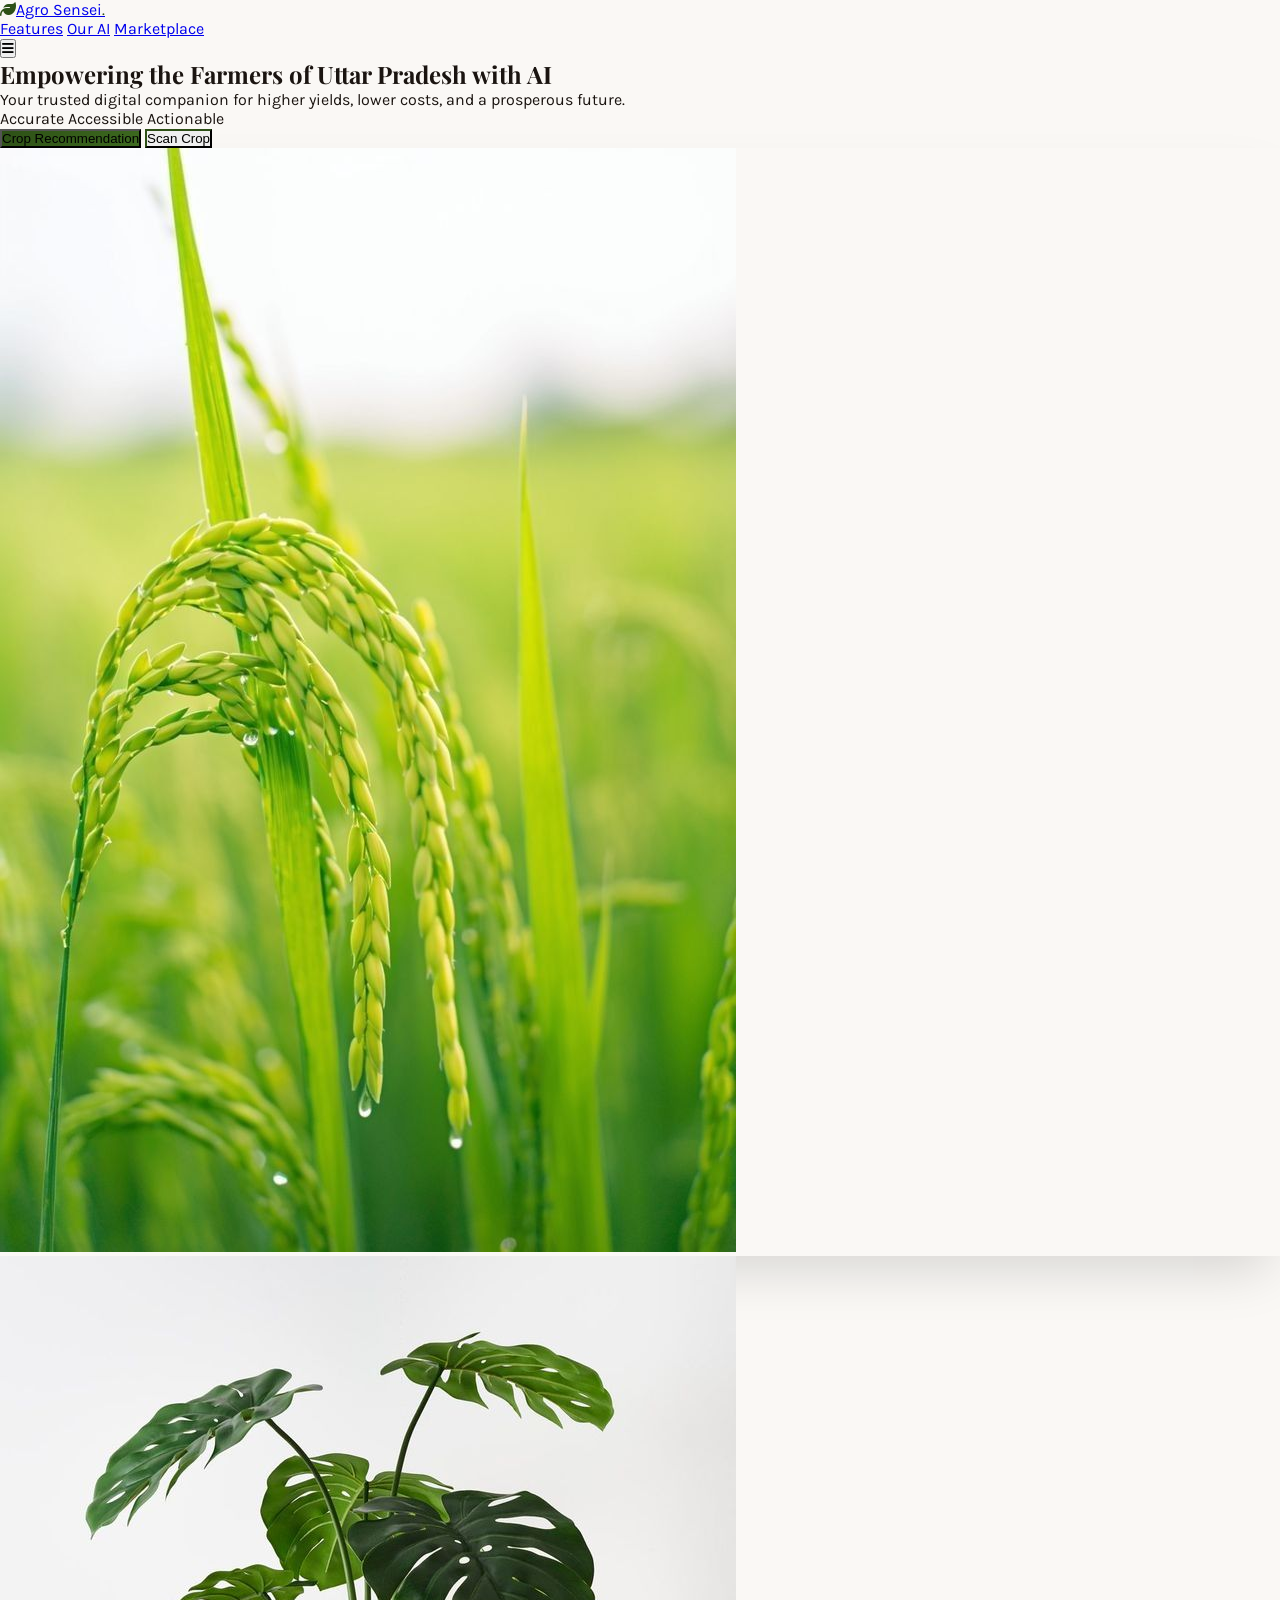
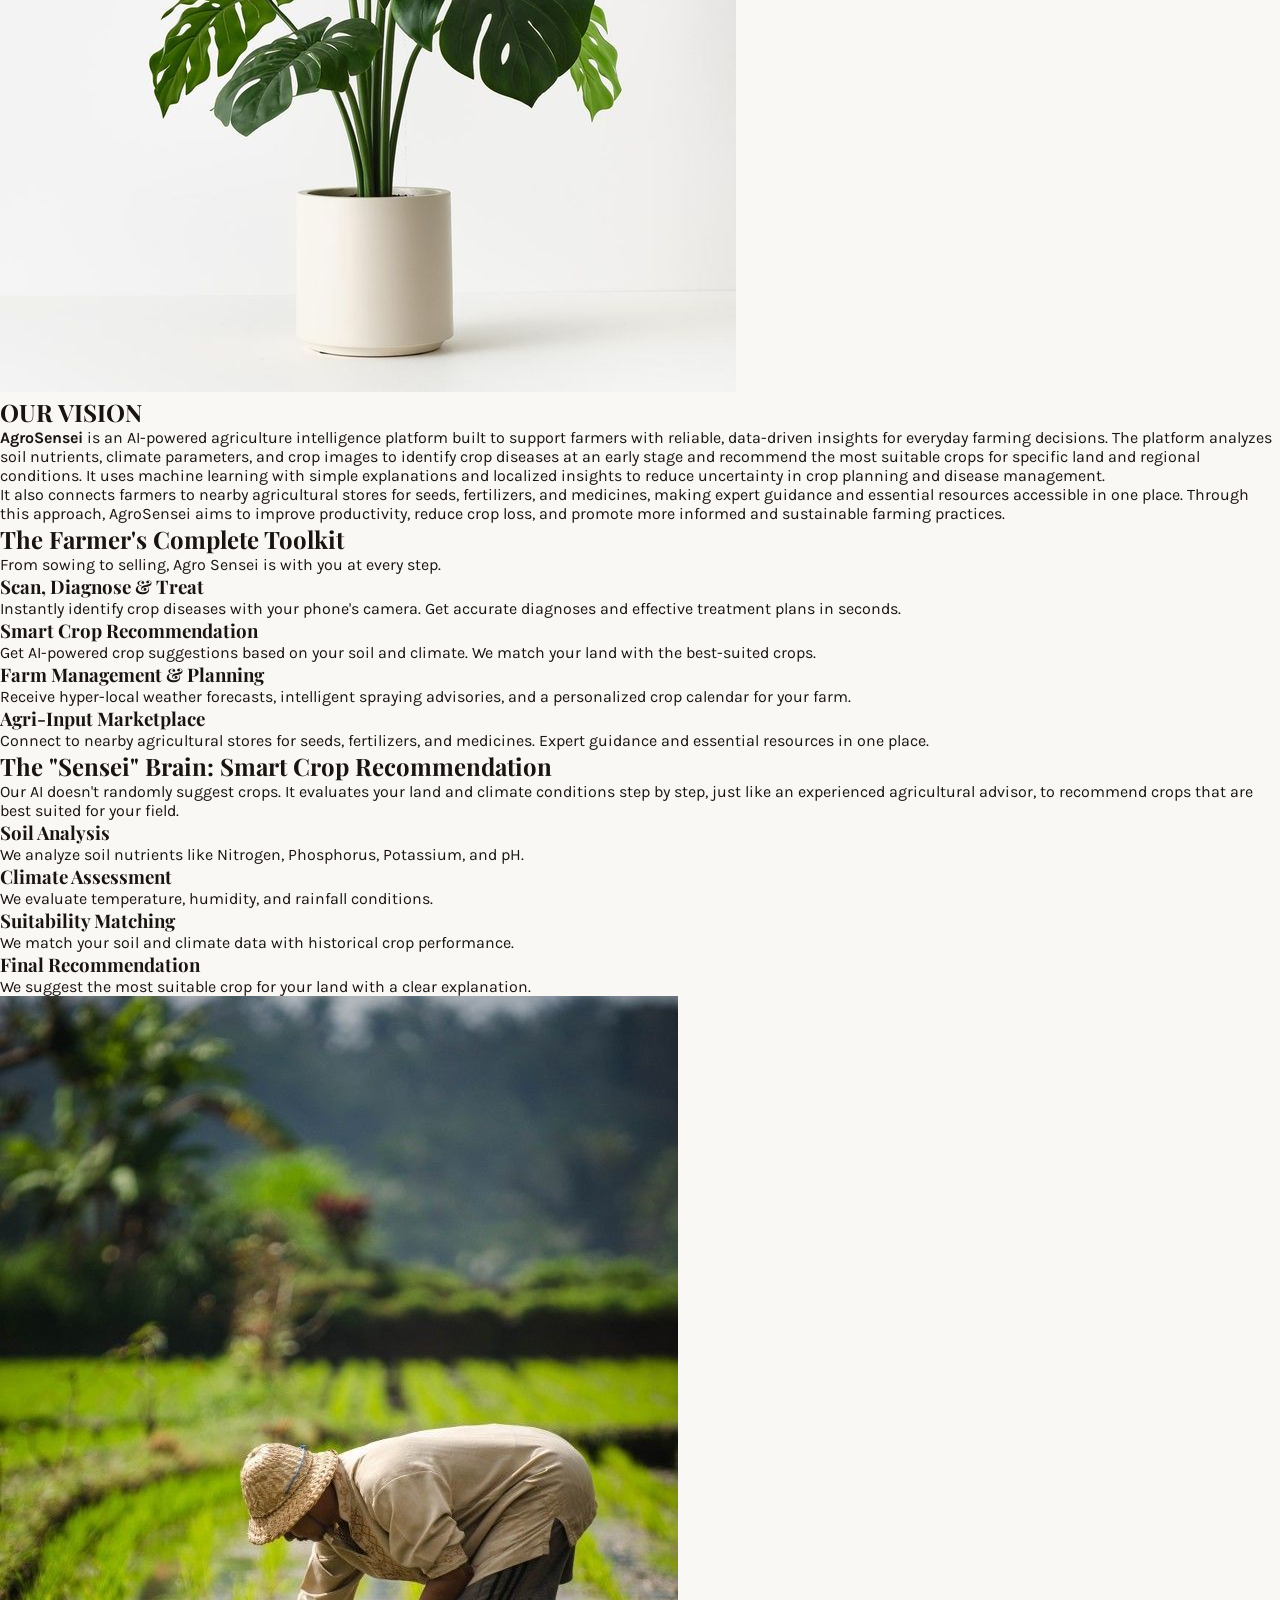
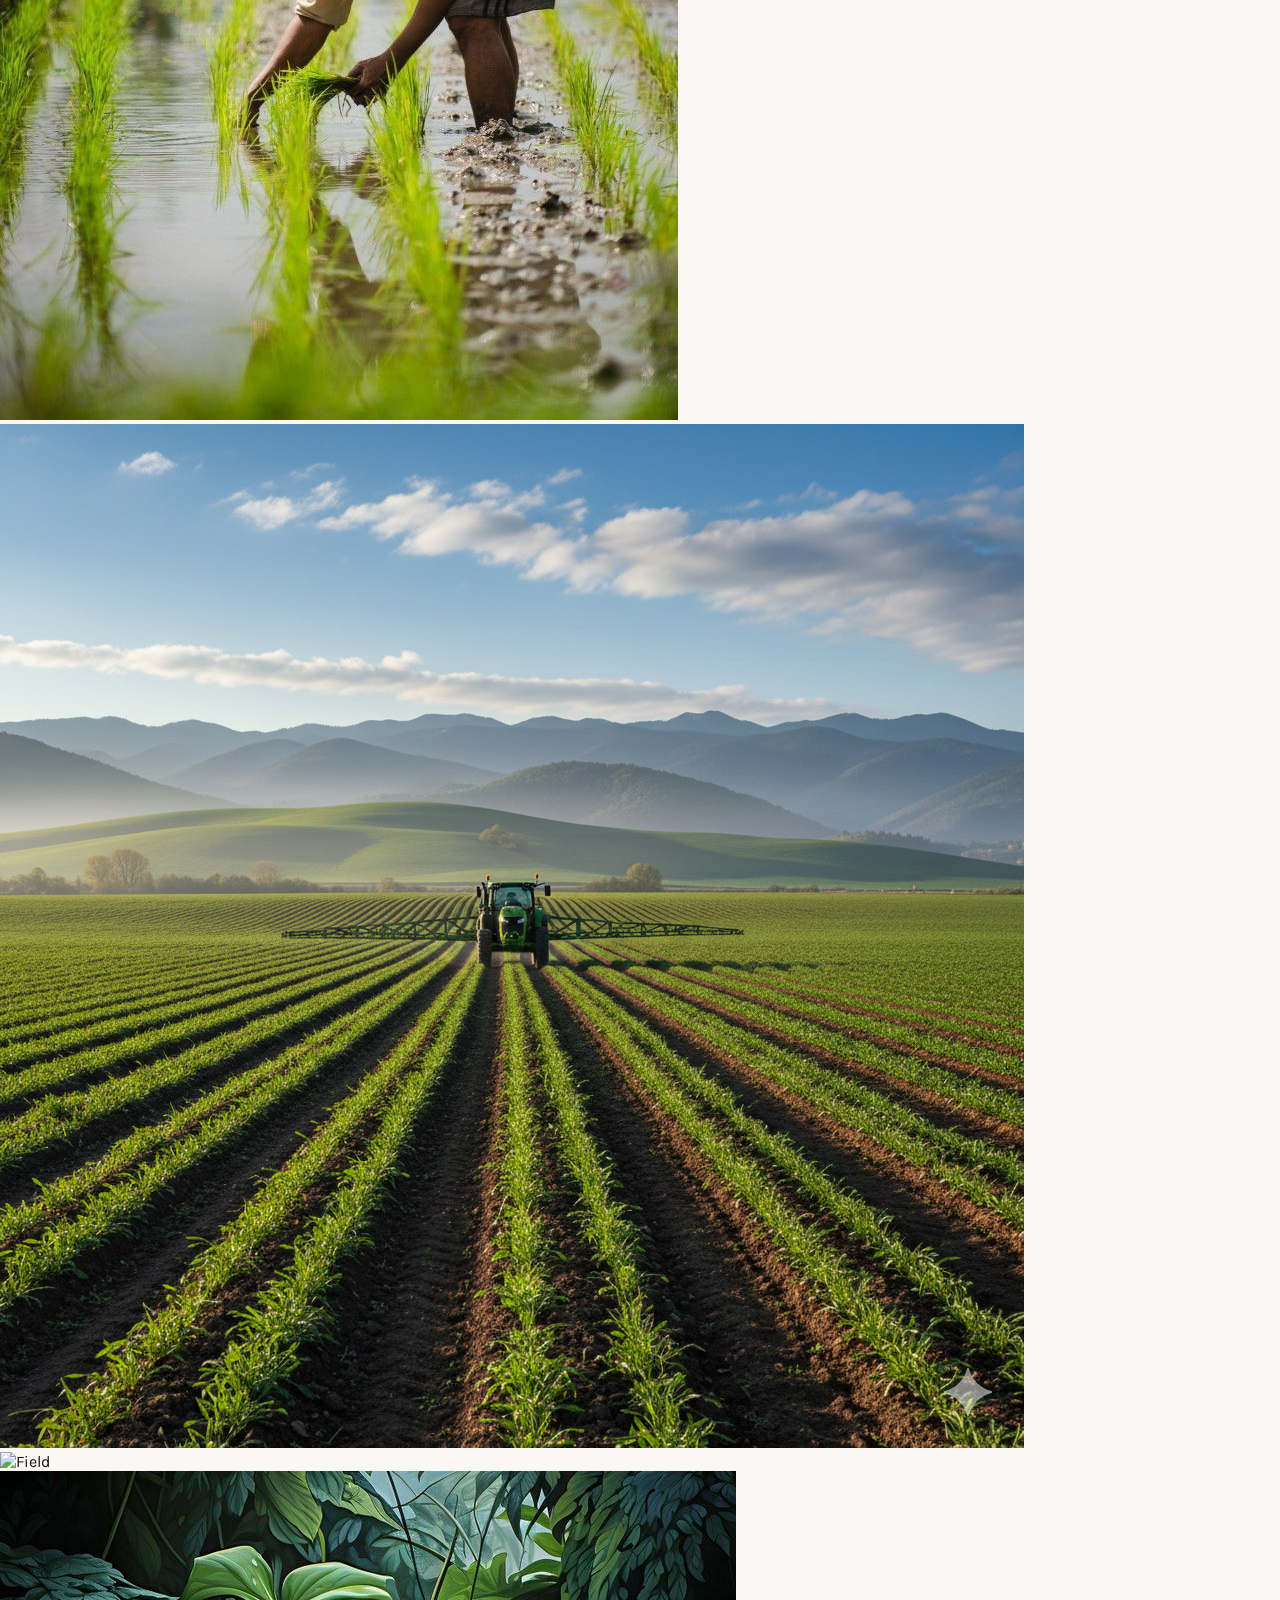
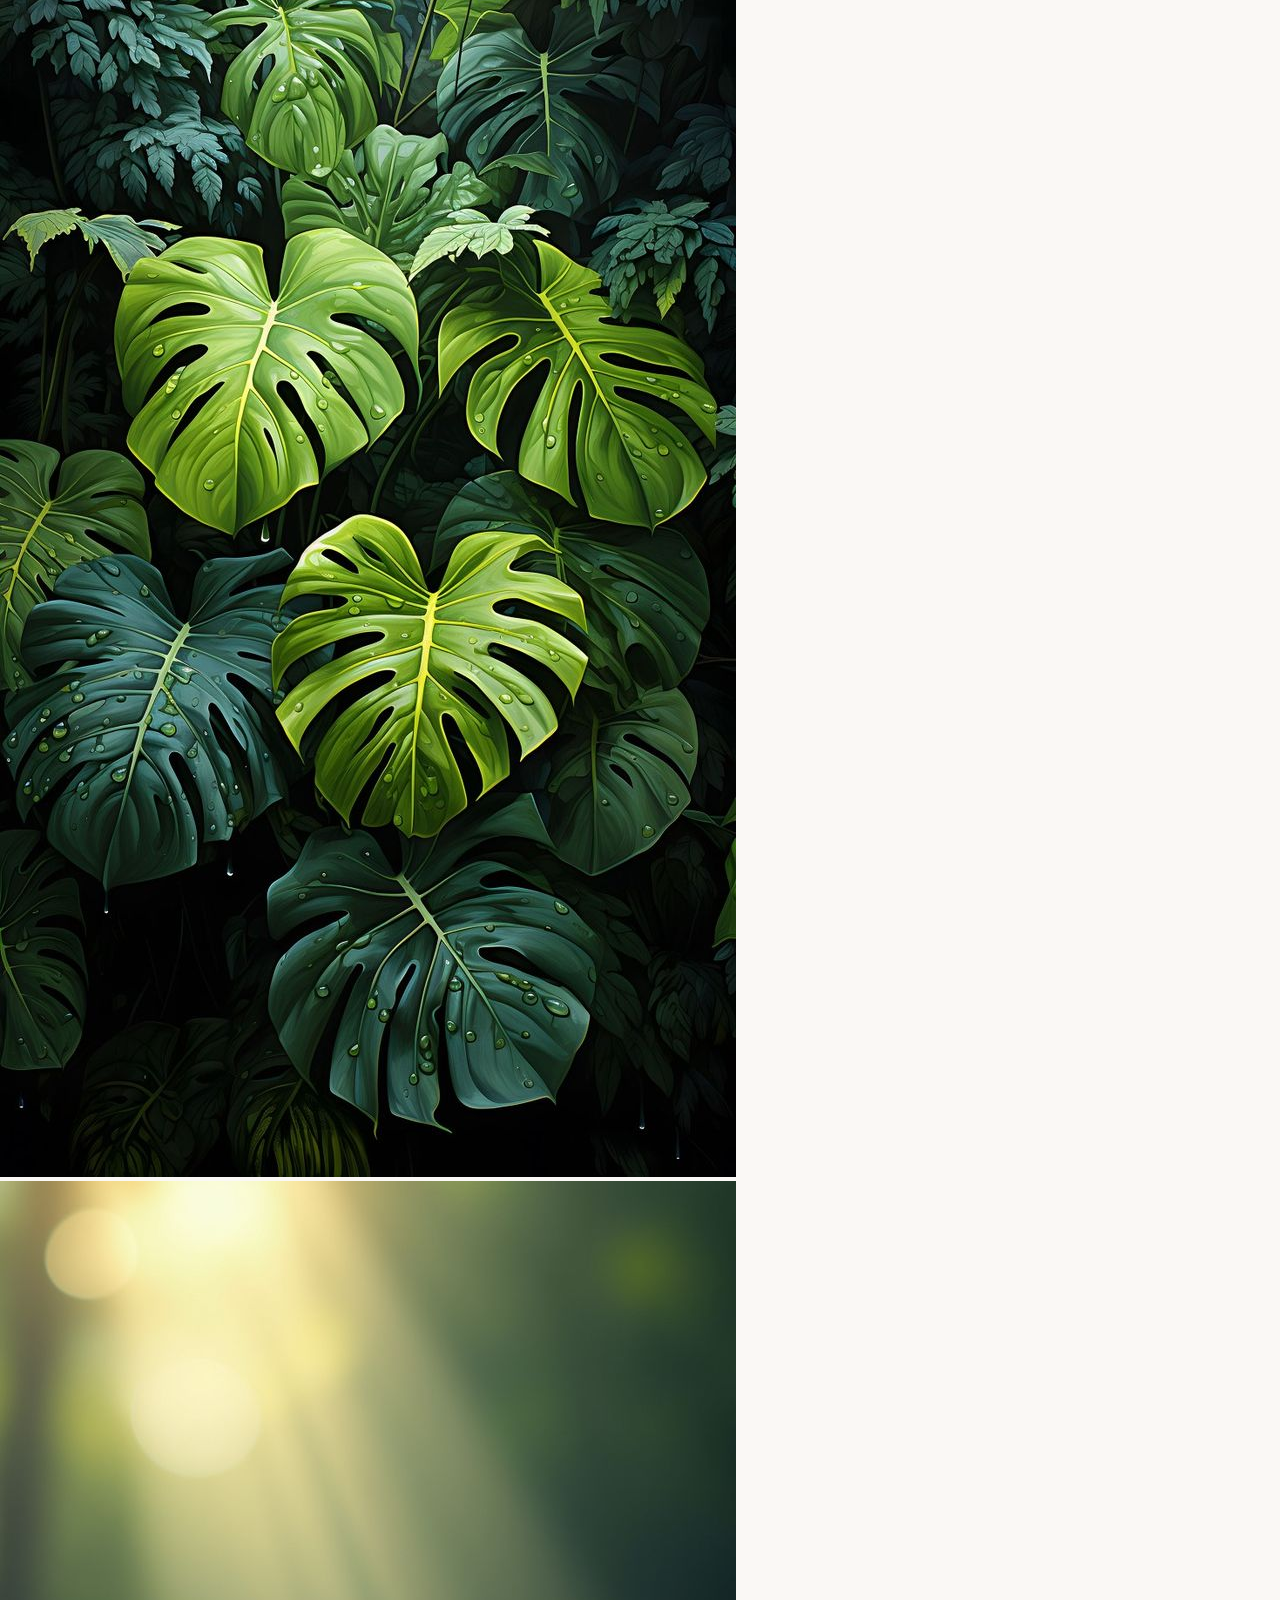
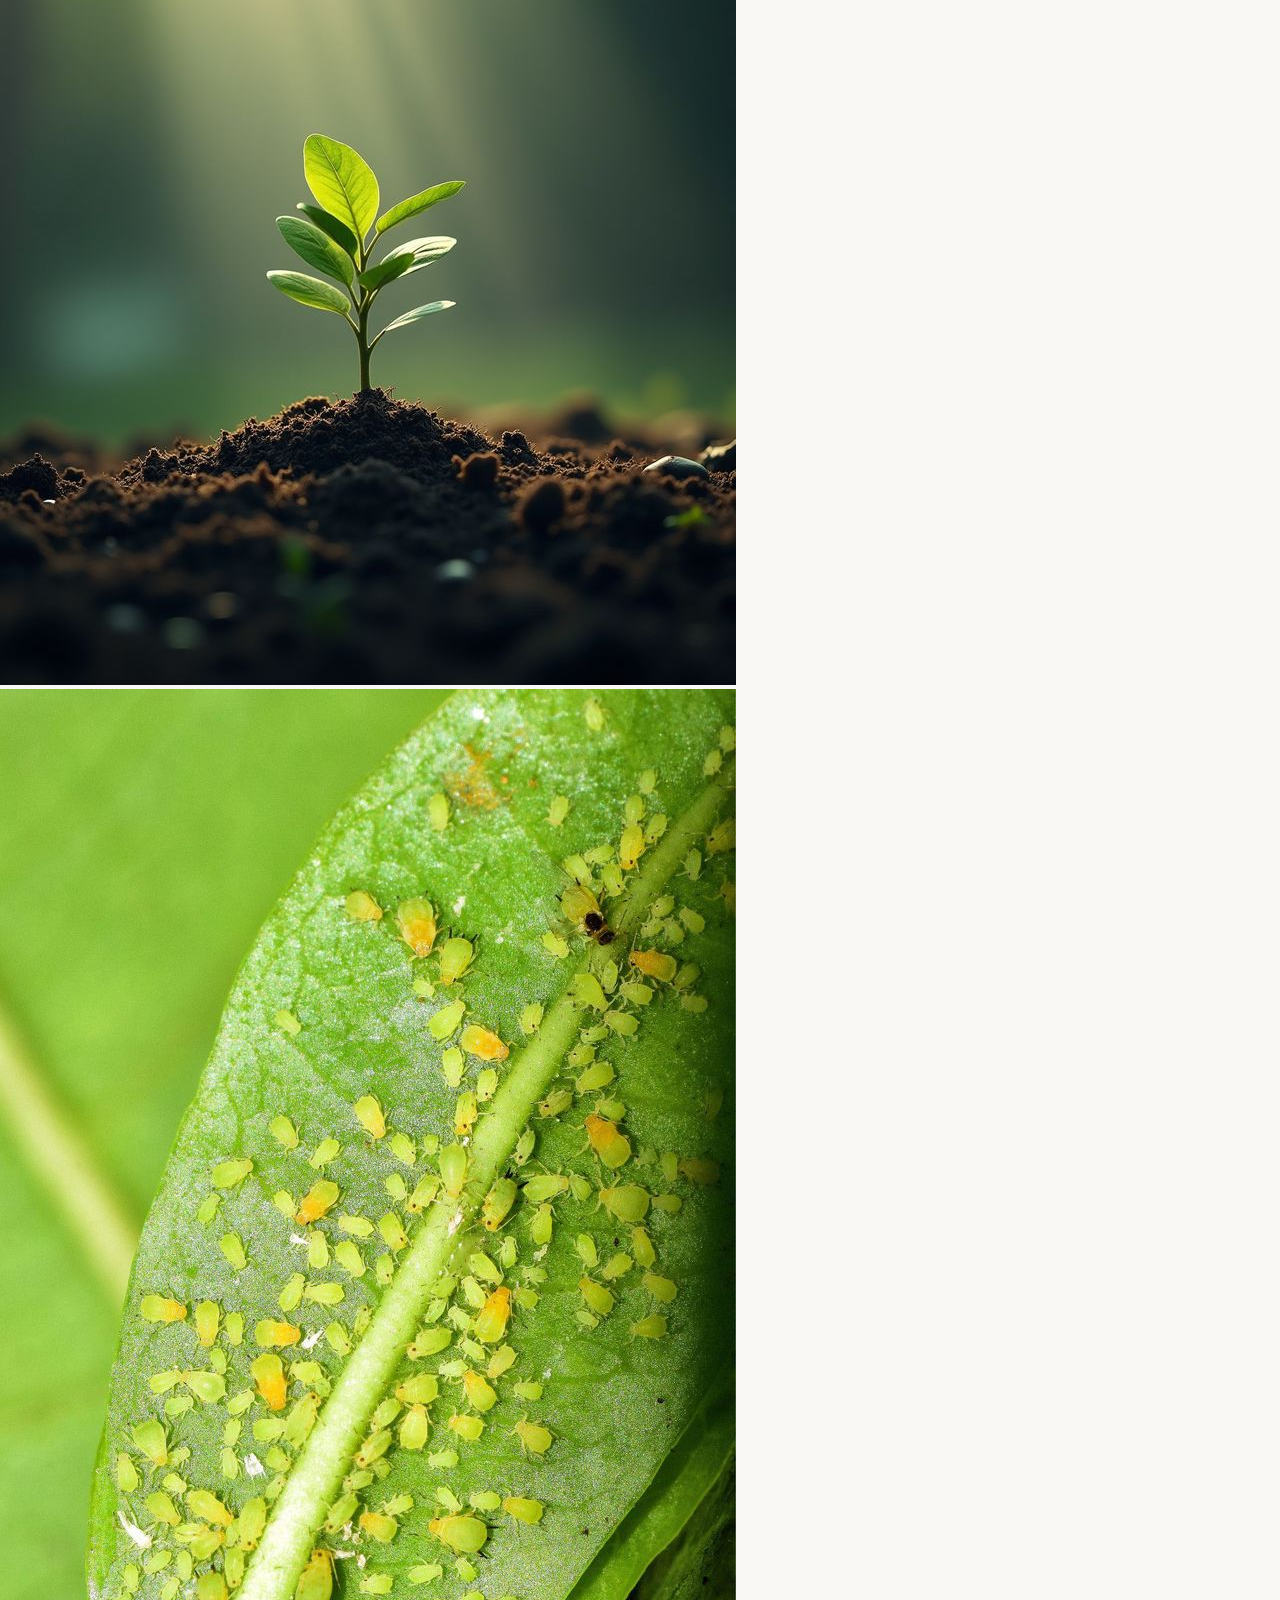
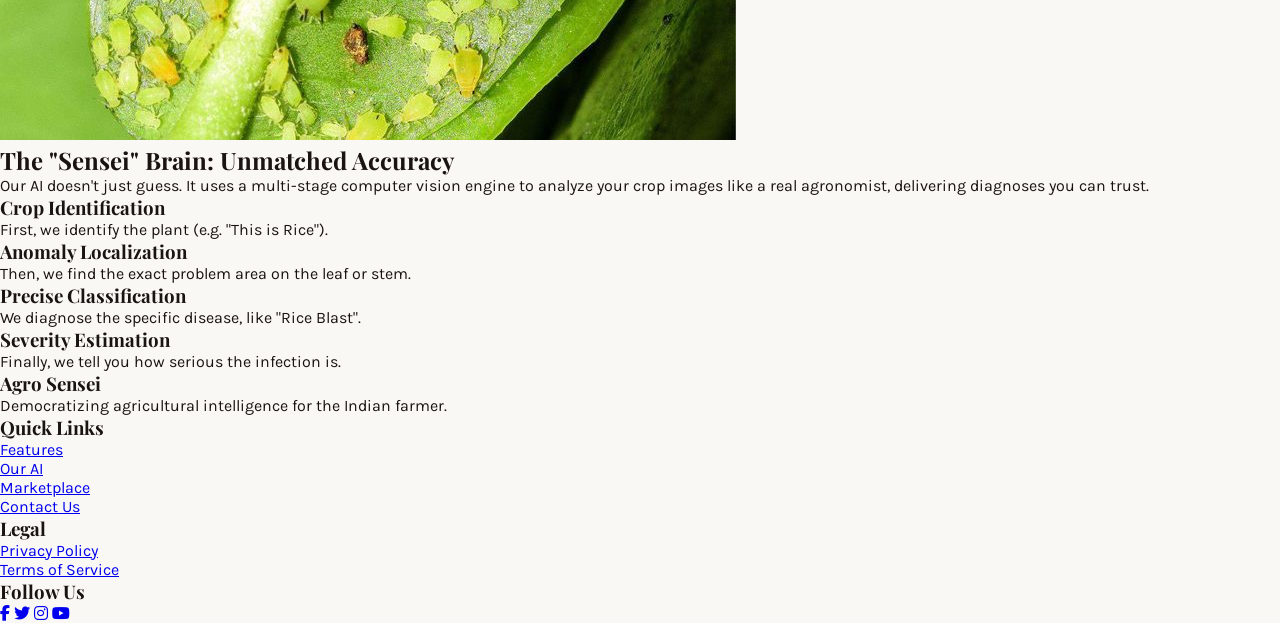
==== frontend/index.html @ 78894f27 "Update frontend index.html, add assets, remove unused root index.html" ====
<!DOCTYPE html>
<html lang="en">
<head>
    <meta charset="UTF-8">
    <meta name="viewport" content="width=device-width, initial-scale=1.0">
    <title>Agro Sensei - AI-Powered Agriculture Platform</title>
    <script src="https://cdn.tailwindcss.com"></script>
    <link href="https://fonts.googleapis.com/css2?family=Playfair+Display:wght@400;700;900&family=Karla:wght@400;500;600;700&display=swap" rel="stylesheet">
    <link rel="stylesheet" href="https://cdnjs.cloudflare.com/ajax/libs/font-awesome/6.4.0/css/all.min.css">
    <link rel="stylesheet" href="assets/css/style.css">
</head>
<body>
    <!-- Notification Container -->
    <div id="notification-container"></div>
    
    <!-- API Key Modal -->
    <div id="api-key-modal" class="api-key-modal">
        <div class="bg-white p-8 rounded-2xl shadow-2xl max-w-md w-full mx-4">
            <h2 class="text-2xl font-bold text-gray-800 mb-4">
                <i class="fas fa-key text-blue-600 mr-2"></i>Setup API Key
            </h2>
            <p class="text-gray-600 mb-6">Enter your Gemini (or other) API key to enable AI-powered crop disease analysis.</p>
            
            <div class="mb-4">
                <label class="block text-gray-700 text-sm font-bold mb-2">API Provider</label>
                <select id="api-provider" class="w-full px-3 py-2 border border-gray-300 rounded-lg focus:outline-none focus:border-blue-500">
                    <option value="openai">OpenAI GPT-4o (Vision)</option>
                    <option value="gemini" selected>Google Gemini Vision</option>
                    <option value="anthropic">Anthropic Claude Vision</option>
                </select>
            </div>
            
            <div class="mb-6">
                <label class="block text-gray-700 text-sm font-bold mb-2">API Key</label>
                <input type="password" id="api-key-input" 
                       class="w-full px-3 py-2 border border-gray-300 rounded-lg focus:outline-none focus:border-blue-500" 
                       placeholder="Enter your API key">
            </div>
            
            <div class="flex space-x-3">
                <button id="save-api-key" 
                        class="flex-1 bg-blue-600 text-white font-bold py-2 px-4 rounded-lg hover:bg-blue-700 transition-colors">
                    <i class="fas fa-save mr-2"></i>Save
                </button>
                <button id="demo-mode-btn" 
                        class="flex-1 bg-green-600 text-white font-bold py-2 px-4 rounded-lg hover:bg-green-700 transition-colors">
                    <i class="fas fa-play mr-2"></i>Demo Mode
                </button>
            </div>
        </div>
    </div>
    
    <!-- Sticky Header -->
    <header class="bg-white shadow-lg sticky top-0 z-50">
        <nav class="container mx-auto px-6 py-4 flex justify-between items-center">
            <a href="#" onclick="showPage('home'); return false;" class="text-2xl font-bold text-gray-900 flex items-center">
                <i class="fas fa-leaf mr-2" style="color: var(--primary-green);"></i>Agro Sensei<span style="color: var(--primary-green);">.</span>
            </a>
            <div class="hidden md:flex space-x-6 items-center">
                <a href="#" onclick="showPage('home'); return false;" class="nav-link text-gray-600 hover:text-green-700 font-medium">Features</a>
                <a href="#sensei-brain" onclick="showPage('home'); setTimeout(function(){ var el = document.getElementById('sensei-brain'); if(el) el.scrollIntoView({ behavior: 'smooth' }); }, 100); return false;" class="nav-link text-gray-600 hover:text-green-700 font-medium">Our AI</a>
                <a href="#" onclick="showPage('marketplace'); return false;" class="nav-link text-gray-600 hover:text-green-700 font-medium">Marketplace</a>
            </div>
            <button class="md:hidden text-gray-600" onclick="toggleMobileMenu()">
                <i class="fas fa-bars text-2xl"></i>
            </button>
        </nav>
    </header>
    
    <!-- HOME PAGE -->
    <div id="home-page" class="page active">
        <!-- Hero Section: two columns -->
        <section class="bg-white py-16 md:py-24">
            <div class="container mx-auto px-6">
                <div class="flex flex-col lg:flex-row items-center gap-12">
                    <div class="lg:w-1/2">
                        <h1 class="text-3xl md:text-5xl font-bold text-gray-900 mb-4">Empowering the Farmers of Uttar Pradesh with AI</h1>
                        <p class="text-lg text-gray-700 mb-6">Your trusted digital companion for higher yields, lower costs, and a prosperous future.</p>
                        <div class="flex flex-wrap gap-4 mb-8">
                            <span class="flex items-center text-gray-800 font-semibold uppercase text-sm"><span class="w-2 h-2 rounded-full mr-2" style="background: var(--primary-green);"></span>Accurate</span>
                            <span class="flex items-center text-gray-800 font-semibold uppercase text-sm"><span class="w-2 h-2 rounded-full mr-2" style="background: var(--primary-green);"></span>Accessible</span>
                            <span class="flex items-center text-gray-800 font-semibold uppercase text-sm"><span class="w-2 h-2 rounded-full mr-2" style="background: var(--primary-green);"></span>Actionable</span>
                        </div>
                        <div class="flex flex-wrap gap-4">
                            <button onclick="showPage('crop-recommendation')" class="btn-primary text-white px-6 py-3 rounded-lg font-bold uppercase text-sm">Crop Recommendation</button>
                            <button onclick="showPage('disease-detection')" class="bg-white border-2 px-6 py-3 rounded-lg font-bold uppercase text-sm text-gray-800 hover:border-green-600 hover:text-green-700 transition-colors" style="border-color: var(--primary-green);">Scan Crop</button>
                        </div>
                    </div>
                    <div class="lg:w-1/2 flex justify-center">
                        <div class="relative">
                            <div class="w-72 h-72 md:w-96 md:h-96 rounded-full overflow-hidden shadow-2xl border-8 border-white" style="box-shadow: 0 25px 50px -12px rgba(0,0,0,0.15);">
                                <img src="assets/images/download.jfif.jpeg" alt="Plant" class="w-full h-full object-cover">
                            </div>
                            <div class="absolute -bottom-4 -right-4 w-32 h-32 rounded-full overflow-hidden border-4 border-white shadow-xl">
                                <img src="assets/images/Monstera Plant in Oslo Pot.jfif.jpeg" alt="Leaves" class="w-full h-full object-cover">
                            </div>
                        </div>
                    </div>
                </div>
            </div>
        </section>
        
        <!-- OUR VISION -->
        <section class="py-20 bg-white">
            <div class="container mx-auto px-6 max-w-4xl text-center">
                <h2 class="text-3xl md:text-4xl font-bold text-gray-900 mb-8">OUR VISION</h2>
                <p class="text-gray-700 mb-6 leading-relaxed"><strong>AgroSensei</strong> is an AI-powered agriculture intelligence platform built to support farmers with reliable, data-driven insights for everyday farming decisions. The platform analyzes soil nutrients, climate parameters, and crop images to identify crop diseases at an early stage and recommend the most suitable crops for specific land and regional conditions. It uses machine learning with simple explanations and localized insights to reduce uncertainty in crop planning and disease management.</p>
                <p class="text-gray-700 leading-relaxed">It also connects farmers to nearby agricultural stores for seeds, fertilizers, and medicines, making expert guidance and essential resources accessible in one place. Through this approach, AgroSensei aims to improve productivity, reduce crop loss, and promote more informed and sustainable farming practices.</p>
            </div>
        </section>
        
        <!-- The Farmer's Complete Toolkit -->
        <section class="py-20" style="background-color: var(--light-cream);">
            <div class="container mx-auto px-6">
                <h2 class="text-3xl md:text-4xl font-bold text-center mb-4 text-gray-900">The Farmer's Complete Toolkit</h2>
                <p class="text-center text-gray-600 mb-12 max-w-2xl mx-auto">From sowing to selling, Agro Sensei is with you at every step.</p>
                <div class="grid grid-cols-1 md:grid-cols-2 lg:grid-cols-4 gap-6">
                    <div class="feature-card bg-gray-50 rounded-xl p-6 shadow-sm border-2" style="border-color: var(--primary-green);">
                        <h3 class="text-lg font-bold text-gray-800 mb-2">Scan, Diagnose & Treat</h3>
                        <p class="text-gray-600 text-sm">Instantly identify crop diseases with your phone's camera. Get accurate diagnoses and effective treatment plans in seconds.</p>
                    </div>
                    <div class="feature-card bg-gray-50 rounded-xl p-6 shadow-sm border-2" style="border-color: var(--primary-green);">
                        <h3 class="text-lg font-bold text-gray-800 mb-2">Smart Crop Recommendation</h3>
                        <p class="text-gray-600 text-sm">Get AI-powered crop suggestions based on your soil and climate. We match your land with the best-suited crops.</p>
                    </div>
                    <div class="feature-card bg-gray-50 rounded-xl p-6 shadow-sm border-2" style="border-color: var(--primary-green);">
                        <h3 class="text-lg font-bold text-gray-800 mb-2">Farm Management & Planning</h3>
                        <p class="text-gray-600 text-sm">Receive hyper-local weather forecasts, intelligent spraying advisories, and a personalized crop calendar for your farm.</p>
                    </div>
                    <div class="feature-card bg-gray-50 rounded-xl p-6 shadow-sm border-2" style="border-color: var(--primary-green);">
                        <h3 class="text-lg font-bold text-gray-800 mb-2">Agri-Input Marketplace</h3>
                        <p class="text-gray-600 text-sm">Connect to nearby agricultural stores for seeds, fertilizers, and medicines. Expert guidance and essential resources in one place.</p>
                    </div>
                </div>
            </div>
        </section>
        
        <!-- The Sensei Brain: Smart Crop Recommendation -->
        <section id="sensei-brain" class="py-20 bg-white">
            <div class="container mx-auto px-6">
                <div class="flex flex-col lg:flex-row items-center gap-12">
                    <div class="lg:w-1/2">
                        <h2 class="text-3xl md:text-4xl font-bold text-gray-900 mb-6">The "Sensei" Brain: Smart Crop Recommendation</h2>
                        <p class="text-gray-700 mb-8">Our AI doesn't randomly suggest crops. It evaluates your land and climate conditions step by step, just like an experienced agricultural advisor, to recommend crops that are best suited for your field.</p>
                        <div class="space-y-6">
                            <div>
                                <h3 class="font-bold text-gray-900 mb-1">Soil Analysis</h3>
                                <p class="text-gray-600 text-sm">We analyze soil nutrients like Nitrogen, Phosphorus, Potassium, and pH.</p>
                            </div>
                            <div>
                                <h3 class="font-bold text-gray-900 mb-1">Climate Assessment</h3>
                                <p class="text-gray-600 text-sm">We evaluate temperature, humidity, and rainfall conditions.</p>
                            </div>
                            <div>
                                <h3 class="font-bold text-gray-900 mb-1">Suitability Matching</h3>
                                <p class="text-gray-600 text-sm">We match your soil and climate data with historical crop performance.</p>
                            </div>
                            <div>
                                <h3 class="font-bold text-gray-900 mb-1">Final Recommendation</h3>
                                <p class="text-gray-600 text-sm">We suggest the most suitable crop for your land with a clear explanation.</p>
                            </div>
                        </div>
                    </div>
                    <div class="lg:w-1/2 grid grid-cols-2 gap-4">
                        <div class="rounded-full overflow-hidden shadow-lg aspect-square"><img src="assets/images/download (1).jfif.jpeg" alt="Sprout" class="w-full h-full object-cover"></div>
                        <div class="rounded-full overflow-hidden shadow-lg aspect-square"><img src="assets/images/Gemini_Generated_Image_y4yhwby4yhwby4yh.png" alt="Rice" class="w-full h-full object-cover"></div>
                        <div class="rounded-full overflow-hidden shadow-lg aspect-square"><img src="https://images.unsplash.com/photo-1500382017468-9049fed747ef?q=80&w=400" alt="Field" class="w-full h-full object-cover"></div>
                        <div class="rounded-full overflow-hidden shadow-lg aspect-square"><img src="assets/images/download (2).jfif.jpeg" alt="Wheat" class="w-full h-full object-cover"></div>
                    </div>
                </div>
            </div>
        </section>
        
        <!-- The Sensei Brain: Unmatched Accuracy (Disease Detection) -->
        <section id="sensei-brain-disease" class="py-20" style="background-color: var(--light-cream);">
            <div class="container mx-auto px-6">
                <div class="flex flex-col lg:flex-row items-center gap-12">
                    <div class="lg:w-1/2 grid grid-cols-2 gap-4 order-2 lg:order-1">
                        <div class="rounded-full overflow-hidden shadow-lg aspect-square"><img src="assets/images/10 magische kurze tiefgründige Zitate für die Seele - Sprüche & Zitate.jpeg" alt="Leaf analysis" class="w-full h-full object-cover"></div>
                        <div class="rounded-full overflow-hidden shadow-lg aspect-square"><img src="assets/images/aphids.jfif.jpeg" alt="Crop health" class="w-full h-full object-cover"></div>
                    </div>
                    <div class="lg:w-1/2 order-1 lg:order-2">
                        <h2 class="text-3xl md:text-4xl font-bold text-gray-900 mb-6">The "Sensei" Brain: Unmatched Accuracy</h2>
                        <p class="text-gray-700 mb-8">Our AI doesn't just guess. It uses a multi-stage computer vision engine to analyze your crop images like a real agronomist, delivering diagnoses you can trust.</p>
                        <div class="space-y-6">
                            <div>
                                <h3 class="font-bold text-gray-900 mb-1">Crop Identification</h3>
                                <p class="text-gray-600 text-sm">First, we identify the plant (e.g. "This is Rice").</p>
                            </div>
                            <div>
                                <h3 class="font-bold text-gray-900 mb-1">Anomaly Localization</h3>
                                <p class="text-gray-600 text-sm">Then, we find the exact problem area on the leaf or stem.</p>
                            </div>
                            <div>
                                <h3 class="font-bold text-gray-900 mb-1">Precise Classification</h3>
                                <p class="text-gray-600 text-sm">We diagnose the specific disease, like "Rice Blast".</p>
                            </div>
                            <div>
                                <h3 class="font-bold text-gray-900 mb-1">Severity Estimation</h3>
                                <p class="text-gray-600 text-sm">Finally, we tell you how serious the infection is.</p>
                            </div>
                        </div>
                    </div>
                </div>
            </div>
        </section>
        
        <!-- Statistics Section -->
        <!-- <section class="py-20" style="background-color: var(--light-cream);">
            <div class="container mx-auto px-6">
                <div class="grid grid-cols-1 md:grid-cols-2 lg:grid-cols-4 gap-8">
                    <div class="stat-card p-6 rounded-lg">
                        <div class="text-4xl font-bold mb-2" style="color: var(--primary-green);">10K+</div>
                        <div class="text-gray-600 font-medium">Active Farmers</div>
                    </div>
                    <div class="stat-card p-6 rounded-lg">
                        <div class="text-4xl font-bold mb-2" style="color: var(--primary-green);">99.3%</div>
                        <div class="text-gray-600 font-medium">AI Accuracy</div>
                    </div>
                    <div class="stat-card p-6 rounded-lg">
                        <div class="text-4xl font-bold mb-2" style="color: var(--primary-green);">22+</div>
                        <div class="text-gray-600 font-medium">Crop Types</div>
                    </div>
                    <div class="stat-card p-6 rounded-lg">
                        <div class="text-4xl font-bold mb-2" style="color: var(--primary-green);">24/7</div>
                        <div class="text-gray-600 font-medium">AI Support</div>
                    </div>
                </div>
            </div>
        </section> -->
    </div>
    
    <!-- CROP RECOMMENDATION PAGE -->
    <div id="crop-recommendation-page" class="page">
        <div class="container mx-auto px-6 py-12">
            <div class="max-w-4xl mx-auto">
                <h1 class="text-4xl font-bold mb-4 text-center" style="color: var(--primary-green);">
                    <i class="fas fa-seedling mr-3"></i>Crop Recommendation
                </h1>
                <p class="text-gray-600 text-center mb-8">Enter your soil and climate parameters to get AI-powered crop recommendations</p>
                
                <!-- Input Form -->
                <div class="bg-white rounded-2xl shadow-xl p-8 mb-8">
                    <form id="crop-form" onsubmit="submitCropForm(event)">
                        <div class="grid grid-cols-1 md:grid-cols-2 gap-6">
                            <div>
                                <label class="block text-gray-700 font-bold mb-2">Nitrogen (N) - kg/ha</label>
                                <input type="number" id="N" min="0" max="140" step="1" required
                                       class="input-field w-full px-4 py-3 border border-gray-300 rounded-lg focus:outline-none"
                                       placeholder="0-140">
                            </div>
                            <div>
                                <label class="block text-gray-700 font-bold mb-2">Phosphorus (P) - kg/ha</label>
                                <input type="number" id="P" min="5" max="145" step="1" required
                                       class="input-field w-full px-4 py-3 border border-gray-300 rounded-lg focus:outline-none"
                                       placeholder="5-145">
                            </div>
                            <div>
                                <label class="block text-gray-700 font-bold mb-2">Potassium (K) - kg/ha</label>
                                <input type="number" id="K" min="5" max="205" step="1" required
                                       class="input-field w-full px-4 py-3 border border-gray-300 rounded-lg focus:outline-none"
                                       placeholder="5-205">
                            </div>
                            <div>
                                <label class="block text-gray-700 font-bold mb-2">Temperature (°C)</label>
                                <input type="number" id="temperature" min="8" max="44" step="0.1" required
                                       class="input-field w-full px-4 py-3 border border-gray-300 rounded-lg focus:outline-none"
                                       placeholder="8-44">
                            </div>
                            <div>
                                <label class="block text-gray-700 font-bold mb-2">Humidity (%)</label>
                                <input type="number" id="humidity" min="14" max="100" step="0.1" required
                                       class="input-field w-full px-4 py-3 border border-gray-300 rounded-lg focus:outline-none"
                                       placeholder="14-100">
                            </div>
                            <div>
                                <label class="block text-gray-700 font-bold mb-2">Soil pH</label>
                                <input type="number" id="ph" min="3.5" max="10" step="0.1" required
                                       class="input-field w-full px-4 py-3 border border-gray-300 rounded-lg focus:outline-none"
                                       placeholder="3.5-10">
                            </div>
                            <div class="md:col-span-2">
                                <label class="block text-gray-700 font-bold mb-2">Rainfall (mm)</label>
                                <input type="number" id="rainfall" min="20" max="300" step="0.1" required
                                       class="input-field w-full px-4 py-3 border border-gray-300 rounded-lg focus:outline-none"
                                       placeholder="20-300">
                            </div>
                        </div>
                        <div class="mt-8 flex justify-center space-x-4">
                            <button type="submit" id="submit-crop-btn" class="btn-primary text-white px-8 py-3 rounded-lg font-bold">
                                <i class="fas fa-search mr-2"></i>Get Recommendation
                            </button>
                            <button type="button" onclick="resetCropForm()" class="bg-gray-200 text-gray-700 px-8 py-3 rounded-lg font-bold hover:bg-gray-300">
                                <i class="fas fa-redo mr-2"></i>Reset
                            </button>
                        </div>
                    </form>
                </div>
                
                <!-- Results Section -->
                <div id="crop-results" class="hidden">
                    <!-- Results will be populated by JavaScript -->
                </div>
            </div>
        </div>
    </div>
    
    <!-- DISEASE DETECTION PAGE -->
    <div id="disease-detection-page" class="page">
        <div class="container mx-auto px-6 py-12">
            <div class="max-w-4xl mx-auto">
                <h1 class="text-4xl font-bold mb-4 text-center" style="color: var(--primary-green);">
                    <i class="fas fa-microscope mr-3"></i>AI Crop Disease Diagnosis
                </h1>
                <p class="text-gray-600 text-center mb-8">Upload a photo of your crop for comprehensive AI analysis</p>
                
                <!-- API Key setup (Gemini) -->
                <div class="flex flex-col items-center mb-6">
                    <button type="button" onclick="showApiKeyModal()" class="inline-flex items-center px-4 py-2 rounded-lg border-2 font-medium text-gray-700 hover:border-green-600 hover:text-green-700 transition-colors" style="border-color: var(--primary-green);">
                        <i class="fas fa-key mr-2" style="color: var(--primary-green);"></i>Configure API Key (Gemini)
                    </button>
                    <p class="text-sm text-gray-500 mt-2 max-w-md text-center">For API analysis, start the backend server first: run <code class="bg-gray-100 px-1 rounded">python app.py</code> in the <code class="bg-gray-100 px-1 rounded">backend</code> folder.</p>
                </div>
                
                <!-- Upload Section -->
                <div id="disease-upload-section" class="bg-white rounded-2xl shadow-xl p-8 mb-8">
                    <div class="flex flex-col md:flex-row justify-center items-center gap-8 mb-8">
                        <input type="file" id="disease-image-input" class="hidden" accept="image/*">
                        <button onclick="document.getElementById('disease-image-input').click()" 
                                class="w-full md:w-72 bg-white p-8 rounded-2xl shadow-lg border-2 border-gray-200 text-center hover:border-green-300 transition-all">
                            <div class="w-20 h-20 mx-auto mb-4 bg-green-100 rounded-full flex items-center justify-center">
                                <i class="fas fa-camera text-3xl text-green-600"></i>
                            </div>
                            <span class="text-xl font-semibold text-gray-700 block mb-2">Upload Image</span>
                            <p class="text-sm text-gray-500">From gallery or camera</p>
                        </button>
                    </div>
                    <div class="text-center">
                        <button onclick="runDemoAnalysis()" class="bg-purple-600 text-white px-8 py-3 rounded-lg hover:bg-purple-700 transition-colors font-medium">
                            <i class="fas fa-flask mr-2"></i>Try Demo Analysis
                        </button>
                    </div>
                </div>
                
                <!-- Loading Section -->
                <div id="disease-loading" class="hidden text-center py-12">
                    <div class="loading-spinner mx-auto mb-4"></div>
                    <p class="text-gray-600">Analyzing image with AI...</p>
                </div>
                
                <!-- Results Section -->
                <div id="disease-results" class="hidden">
                    <!-- Results will be populated by JavaScript -->
                </div>
            </div>
        </div>
    </div>
    
    <!-- MARKETPLACE PAGE: location-based nearby shops -->
    <div id="marketplace-page" class="page">
        <div class="container mx-auto px-6 py-12">
            <h1 class="text-4xl font-bold mb-4 text-center" style="color: var(--primary-green);">
                <i class="fas fa-shopping-cart mr-3"></i>AgriMarketplace
            </h1>
            
            <!-- Location prompt (shown until location is acquired) -->
            <div id="marketplace-location-prompt" class="max-w-xl mx-auto bg-white rounded-2xl shadow-xl p-8 text-center">
                <div class="w-20 h-20 mx-auto mb-4 rounded-full flex items-center justify-center" style="background-color: var(--primary-green); color: white;">
                    <i class="fas fa-map-marker-alt text-3xl"></i>
                </div>
                <h2 class="text-xl font-bold text-gray-800 mb-2">Share your location</h2>
                <p class="text-gray-600 mb-6">We need your location to show nearby agriculture shops for seeds, fertilizers, and medicines.</p>
                <button id="marketplace-allow-location" class="btn-primary text-white px-8 py-3 rounded-lg font-bold">
                    <i class="fas fa-location-crosshairs mr-2"></i>Allow location
                </button>
                <p id="marketplace-location-error" class="mt-4 text-red-600 text-sm hidden"></p>
            </div>
            
            <!-- Nearby shops (shown after location acquired) -->
            <div id="marketplace-shops-section" class="hidden">
                <div class="flex justify-center flex-wrap gap-4 mb-8">
                    <button onclick="filterShops('all', event)" class="category-btn bg-green-600 text-white px-6 py-2 rounded-full font-medium">All</button>
                    <button onclick="filterShops('seeds', event)" class="category-btn bg-gray-200 text-gray-700 px-6 py-2 rounded-full font-medium hover:bg-gray-300">Seeds</button>
                    <button onclick="filterShops('fertilizers', event)" class="category-btn bg-gray-200 text-gray-700 px-6 py-2 rounded-full font-medium hover:bg-gray-300">Fertilizers</button>
                    <button onclick="filterShops('equipment', event)" class="category-btn bg-gray-200 text-gray-700 px-6 py-2 rounded-full font-medium hover:bg-gray-300">Equipment</button>
                    <button onclick="filterShops('general', event)" class="category-btn bg-gray-200 text-gray-700 px-6 py-2 rounded-full font-medium hover:bg-gray-300">General</button>
                </div>
                <p id="marketplace-current-location" class="text-center font-semibold mb-2 hidden" style="color: var(--primary-green);"></p>
                <p id="marketplace-location-status" class="text-center text-gray-600 mb-6"></p>
                <div id="marketplace-shops-grid" class="grid grid-cols-1 md:grid-cols-2 lg:grid-cols-3 gap-6">
                    <!-- Populated by JS -->
                </div>
            </div>
        </div>
    </div>
    
    <!-- Footer -->
    <footer class="bg-gray-900 text-white py-12 mt-16">
        <div class="container mx-auto px-6">
            <div class="grid grid-cols-1 md:grid-cols-2 lg:grid-cols-4 gap-8">
                <div>
                    <h3 class="text-xl font-bold mb-3">Agro Sensei</h3>
                    <p class="text-gray-400 text-sm">Democratizing agricultural intelligence for the Indian farmer.</p>
                </div>
                <div>
                    <h3 class="text-lg font-bold mb-3">Quick Links</h3>
                    <ul class="space-y-2">
                        <li><a href="#" onclick="showPage('home'); return false;" class="text-gray-400 hover:text-white transition-colors">Features</a></li>
                        <li><a href="#sensei-brain" onclick="showPage('home'); setTimeout(function(){ var el = document.getElementById('sensei-brain'); if(el) el.scrollIntoView({ behavior: 'smooth' }); }, 100); return false;" class="text-gray-400 hover:text-white transition-colors">Our AI</a></li>
                        <li><a href="#" onclick="showPage('marketplace'); return false;" class="text-gray-400 hover:text-white transition-colors">Marketplace</a></li>
                        <li><a href="#" class="text-gray-400 hover:text-white transition-colors">Contact Us</a></li>
                    </ul>
                </div>
                <div>
                    <h3 class="text-lg font-bold mb-3">Legal</h3>
                    <ul class="space-y-2">
                        <li><a href="#" class="text-gray-400 hover:text-white transition-colors">Privacy Policy</a></li>
                        <li><a href="#" class="text-gray-400 hover:text-white transition-colors">Terms of Service</a></li>
                    </ul>
                </div>
                <div>
                    <h3 class="text-lg font-bold mb-3">Follow Us</h3>
                    <div class="footer-social flex gap-4">
                        <a href="#" aria-label="Facebook" class="text-gray-400 hover:text-white transition-colors"><i class="fab fa-facebook-f text-xl"></i></a>
                        <a href="#" aria-label="Twitter" class="text-gray-400 hover:text-white transition-colors"><i class="fab fa-twitter text-xl"></i></a>
                        <a href="#" aria-label="Instagram" class="text-gray-400 hover:text-white transition-colors"><i class="fab fa-instagram text-xl"></i></a>
                        <a href="#" aria-label="YouTube" class="text-gray-400 hover:text-white transition-colors"><i class="fab fa-youtube text-xl"></i></a>
                    </div>
                </div>
            </div>
        </div>
    </footer>
    
    <script src="assets/js/app.js"></script>

</body>
</html>
---- frontend/assets/css/style.css ----
/* Agro Sensei - Main Styles */
:root {
    --primary-green: #2d5016;
    --accent-gold: #d4a574;
    --earth-brown: #8b6f47;
    --light-cream: #faf8f5;
    --dark-soil: #1a1410;
}

* {
    margin: 0;
    padding: 0;
    box-sizing: border-box;
}

body {
    font-family: 'Karla', sans-serif;
    background-color: var(--light-cream);
    color: var(--dark-soil);
}

h1, h2, h3, h4, h5, h6 {
    font-family: 'Playfair Display', serif;
}

.page {
    display: none;
    animation: fadeIn 0.5s ease-in;
}

.page.active {
    display: block;
}

@keyframes fadeIn {
    from { opacity: 0; transform: translateY(20px); }
    to { opacity: 1; transform: translateY(0); }
}

.feature-card {
    transition: transform 0.3s ease, box-shadow 0.3s ease;
}

.feature-card:hover {
    transform: translateY(-10px);
    box-shadow: 0 20px 25px -5px rgba(0, 0, 0, 0.1), 0 8px 10px -6px rgba(0, 0, 0, 0.1);
}

.btn-primary {
    background: linear-gradient(135deg, var(--primary-green) 0%, #3d6a1f 100%);
    transition: transform 0.2s ease, box-shadow 0.2s ease;
}

.btn-primary:hover {
    transform: scale(1.05);
    box-shadow: 0 10px 20px rgba(45, 80, 22, 0.3);
}

.input-field:focus {
    border-color: var(--primary-green);
    box-shadow: 0 0 0 3px rgba(45, 80, 22, 0.1);
}

.notification {
    position: fixed;
    top: 20px;
    right: 20px;
    padding: 16px 24px;
    border-radius: 8px;
    color: white;
    font-weight: 500;
    z-index: 1000;
    transform: translateX(400px);
    transition: transform 0.3s ease;
    box-shadow: 0 10px 25px rgba(0, 0, 0, 0.2);
}

.notification.show {
    transform: translateX(0);
}

.notification.success { background-color: #10b981; }
.notification.error { background-color: #ef4444; }
.notification.warning { background-color: #f59e0b; }
.notification.info { background-color: #3b82f6; }

.hero-bg {
    background: linear-gradient(135deg, rgba(45, 80, 22, 0.9) 0%, rgba(139, 111, 71, 0.8) 100%),
                url('https://images.unsplash.com/photo-1625246333195-78d9c38ad449?q=80&w=2670&auto=format&fit=crop');
    background-size: cover;
    background-position: center;
}

.stat-card {
    background: linear-gradient(135deg, #ffffff 0%, #f8fafc 100%);
    border-left: 4px solid var(--primary-green);
}

.loading-spinner {
    border: 4px solid #f3f4f6;
    border-top: 4px solid var(--primary-green);
    border-radius: 50%;
    width: 40px;
    height: 40px;
    animation: spin 1s linear infinite;
}

@keyframes spin {
    0% { transform: rotate(0deg); }
    100% { transform: rotate(360deg); }
}

.api-key-modal {
    position: fixed;
    top: 0;
    left: 0;
    width: 100%;
    height: 100%;
    background: rgba(0, 0, 0, 0.5);
    display: none;
    justify-content: center;
    align-items: center;
    z-index: 1000;
}

.api-key-modal.show {
    display: flex;
}

.drag-over {
    border-color: var(--primary-green) !important;
    background-color: #f0fdf4 !important;
}

.crop-result-card {
    background: linear-gradient(145deg, #ffffff 0%, #f8fafc 100%);
    box-shadow: 0 10px 30px rgba(0, 0, 0, 0.1);
}

.alert-success { border-left-color: #10b981; background-color: #f0fdf4; }
.alert-warning { border-left-color: #f59e0b; background-color: #fffbeb; }
.alert-error { border-left-color: #ef4444; background-color: #fef2f2; }

/* Footer */
footer a:hover {
    opacity: 0.9;
}

.footer-social a {
    transition: transform 0.2s ease;
}
.footer-social a:hover {
    transform: scale(1.1);
}
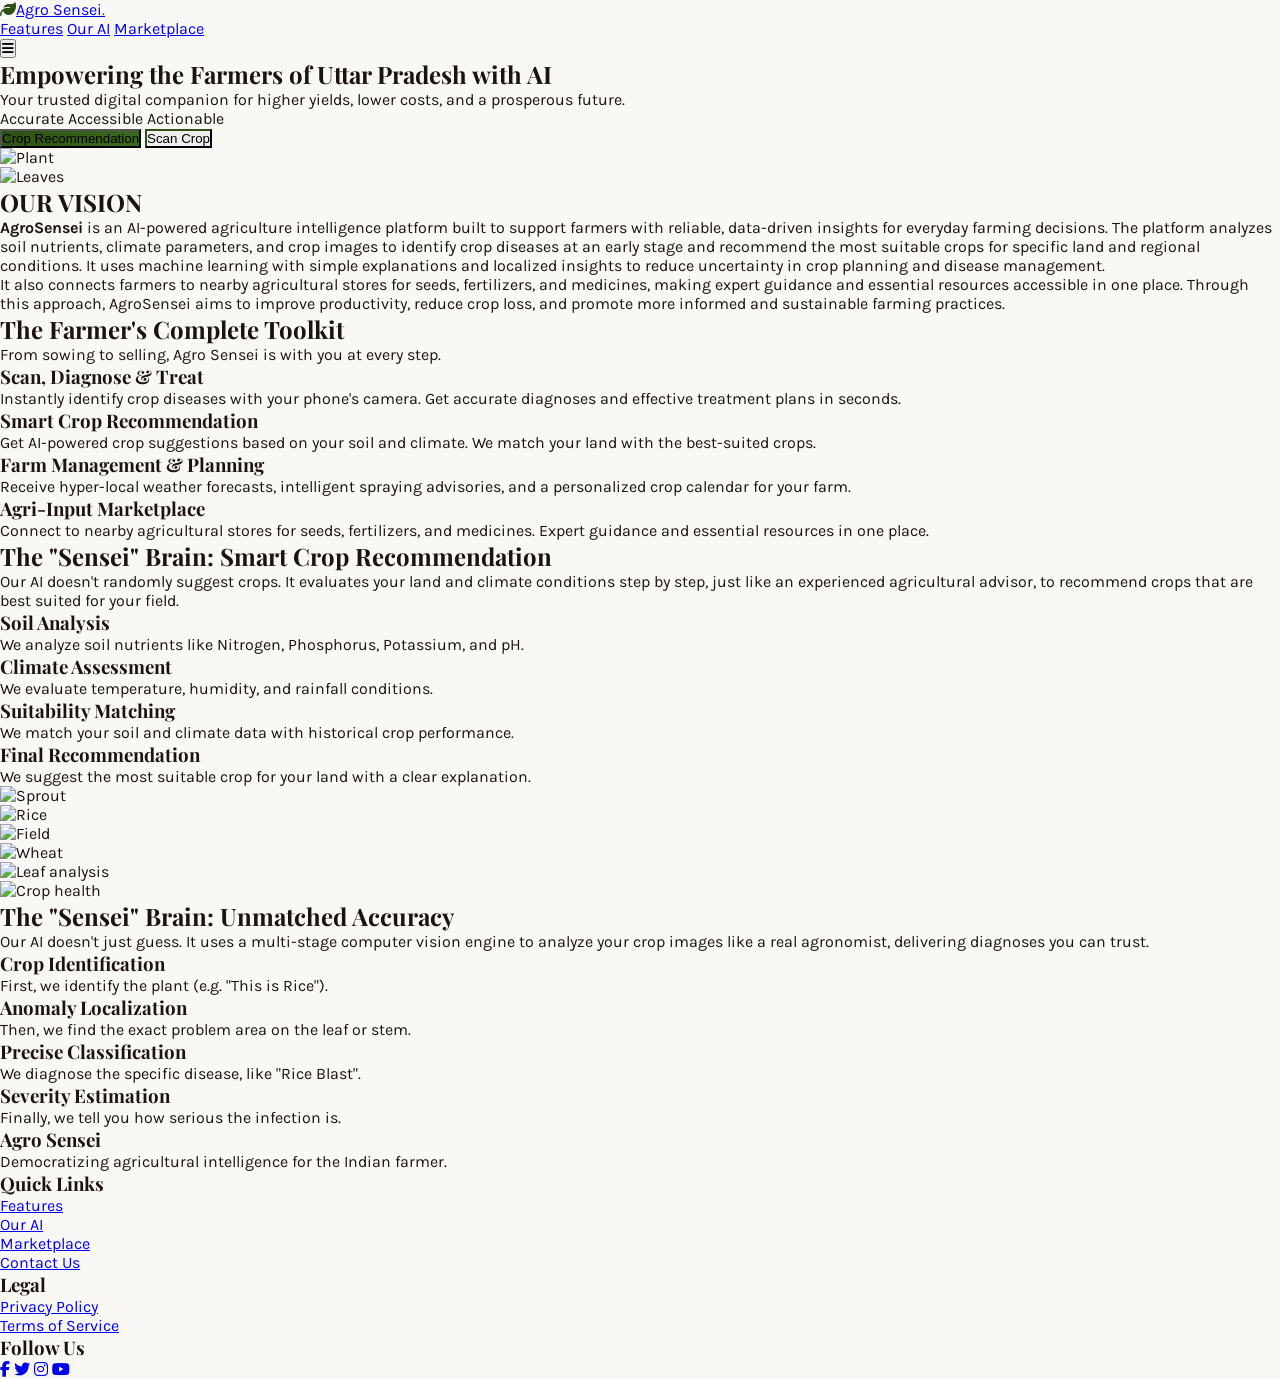
==== commit a2c48c9b: "Replace local images with online Unsplash URLs to fix broken images on live site" ====
--- a/frontend/index.html
+++ b/frontend/index.html
@@ -89,10 +89,10 @@
                     <div class="lg:w-1/2 flex justify-center">
                         <div class="relative">
                             <div class="w-72 h-72 md:w-96 md:h-96 rounded-full overflow-hidden shadow-2xl border-8 border-white" style="box-shadow: 0 25px 50px -12px rgba(0,0,0,0.15);">
-                                <img src="assets/images/download.jfif.jpeg" alt="Plant" class="w-full h-full object-cover">
+                                <img src="https://images.unsplash.com/photo-1416879595882-3373a0480b5b?q=80&w=600" alt="Plant" class="w-full h-full object-cover">
                             </div>
                             <div class="absolute -bottom-4 -right-4 w-32 h-32 rounded-full overflow-hidden border-4 border-white shadow-xl">
-                                <img src="assets/images/Monstera Plant in Oslo Pot.jfif.jpeg" alt="Leaves" class="w-full h-full object-cover">
+                                <img src="https://images.unsplash.com/photo-1459411552884-841db9b3cc2a?q=80&w=300" alt="Leaves" class="w-full h-full object-cover">
                             </div>
                         </div>
                     </div>
@@ -162,10 +162,10 @@
                         </div>
                     </div>
                     <div class="lg:w-1/2 grid grid-cols-2 gap-4">
-                        <div class="rounded-full overflow-hidden shadow-lg aspect-square"><img src="assets/images/download (1).jfif.jpeg" alt="Sprout" class="w-full h-full object-cover"></div>
-                        <div class="rounded-full overflow-hidden shadow-lg aspect-square"><img src="assets/images/Gemini_Generated_Image_y4yhwby4yhwby4yh.png" alt="Rice" class="w-full h-full object-cover"></div>
+                        <div class="rounded-full overflow-hidden shadow-lg aspect-square"><img src="https://images.unsplash.com/photo-1637334725498-e5e1dd498e2e?q=80&w=400" alt="Sprout" class="w-full h-full object-cover"></div>
+                        <div class="rounded-full overflow-hidden shadow-lg aspect-square"><img src="https://images.unsplash.com/photo-1536304993881-460e32be1dbb?q=80&w=400" alt="Rice" class="w-full h-full object-cover"></div>
                         <div class="rounded-full overflow-hidden shadow-lg aspect-square"><img src="https://images.unsplash.com/photo-1500382017468-9049fed747ef?q=80&w=400" alt="Field" class="w-full h-full object-cover"></div>
-                        <div class="rounded-full overflow-hidden shadow-lg aspect-square"><img src="assets/images/download (2).jfif.jpeg" alt="Wheat" class="w-full h-full object-cover"></div>
+                        <div class="rounded-full overflow-hidden shadow-lg aspect-square"><img src="https://images.unsplash.com/photo-1574323347407-f5e1ad6d020b?q=80&w=400" alt="Wheat" class="w-full h-full object-cover"></div>
                     </div>
                 </div>
             </div>
@@ -176,8 +176,8 @@
             <div class="container mx-auto px-6">
                 <div class="flex flex-col lg:flex-row items-center gap-12">
                     <div class="lg:w-1/2 grid grid-cols-2 gap-4 order-2 lg:order-1">
-                        <div class="rounded-full overflow-hidden shadow-lg aspect-square"><img src="assets/images/10 magische kurze tiefgründige Zitate für die Seele - Sprüche & Zitate.jpeg" alt="Leaf analysis" class="w-full h-full object-cover"></div>
-                        <div class="rounded-full overflow-hidden shadow-lg aspect-square"><img src="assets/images/aphids.jfif.jpeg" alt="Crop health" class="w-full h-full object-cover"></div>
+                        <div class="rounded-full overflow-hidden shadow-lg aspect-square"><img src="https://images.unsplash.com/photo-1471193945509-9ad0617afabf?q=80&w=400" alt="Leaf analysis" class="w-full h-full object-cover"></div>
+                        <div class="rounded-full overflow-hidden shadow-lg aspect-square"><img src="https://images.unsplash.com/photo-1592982537447-6f2a6a0c7c18?q=80&w=400" alt="Crop health" class="w-full h-full object-cover"></div>
                     </div>
                     <div class="lg:w-1/2 order-1 lg:order-2">
                         <h2 class="text-3xl md:text-4xl font-bold text-gray-900 mb-6">The "Sensei" Brain: Unmatched Accuracy</h2>
